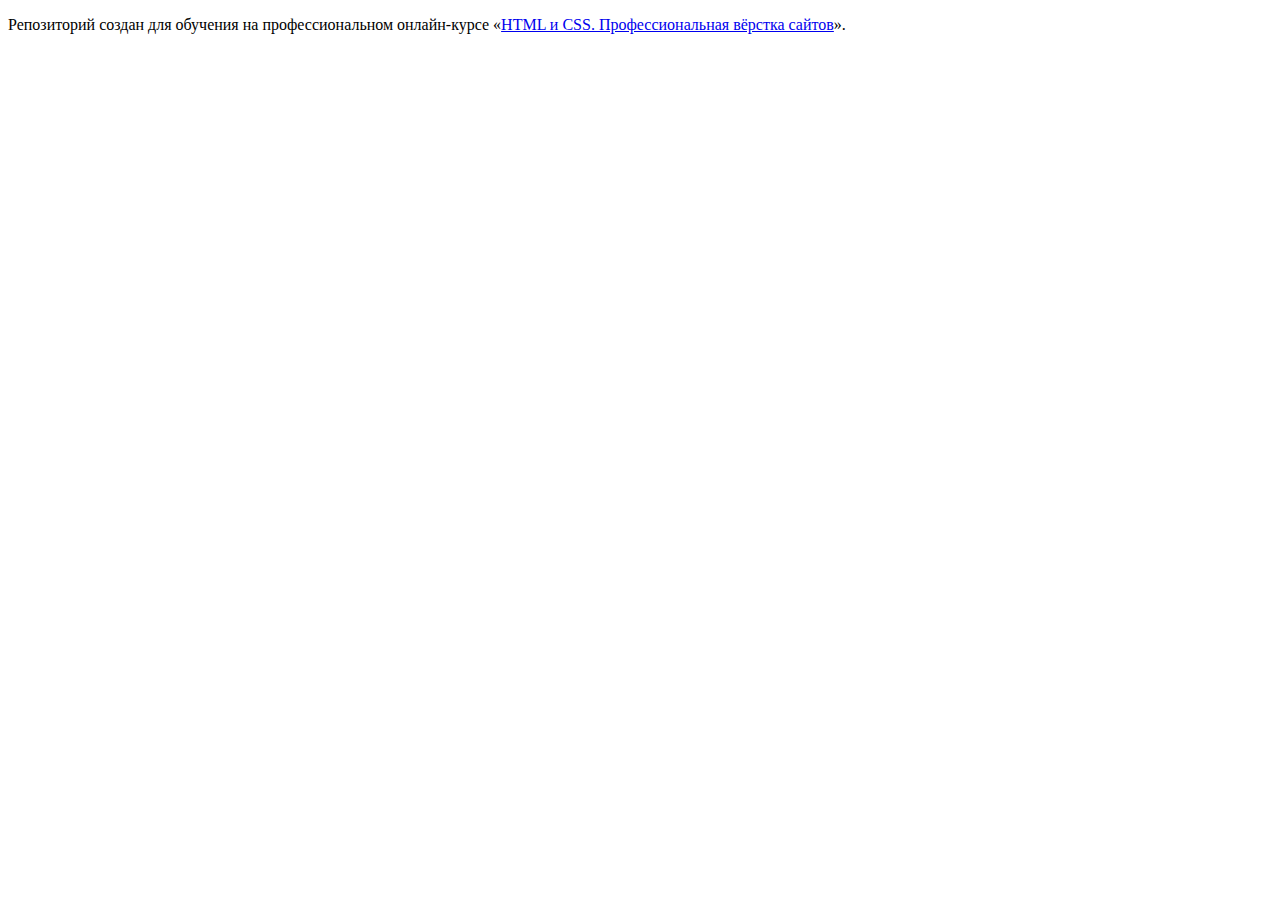
==== index.html @ 51ecc634 ":hatching_chick:" ====
<!DOCTYPE html>
<html lang="ru">
  <head>
    <meta charset="utf-8">
    <title>HTML Academy: Седона</title>
  </head>
  <body>

    <p>Репозиторий создан для обучения на профессиональном онлайн‑курсе «<a href="https://htmlacademy.ru/intensive/htmlcss">HTML и CSS. Профессиональная вёрстка сайтов</a>».</p>

  </body>
</html>
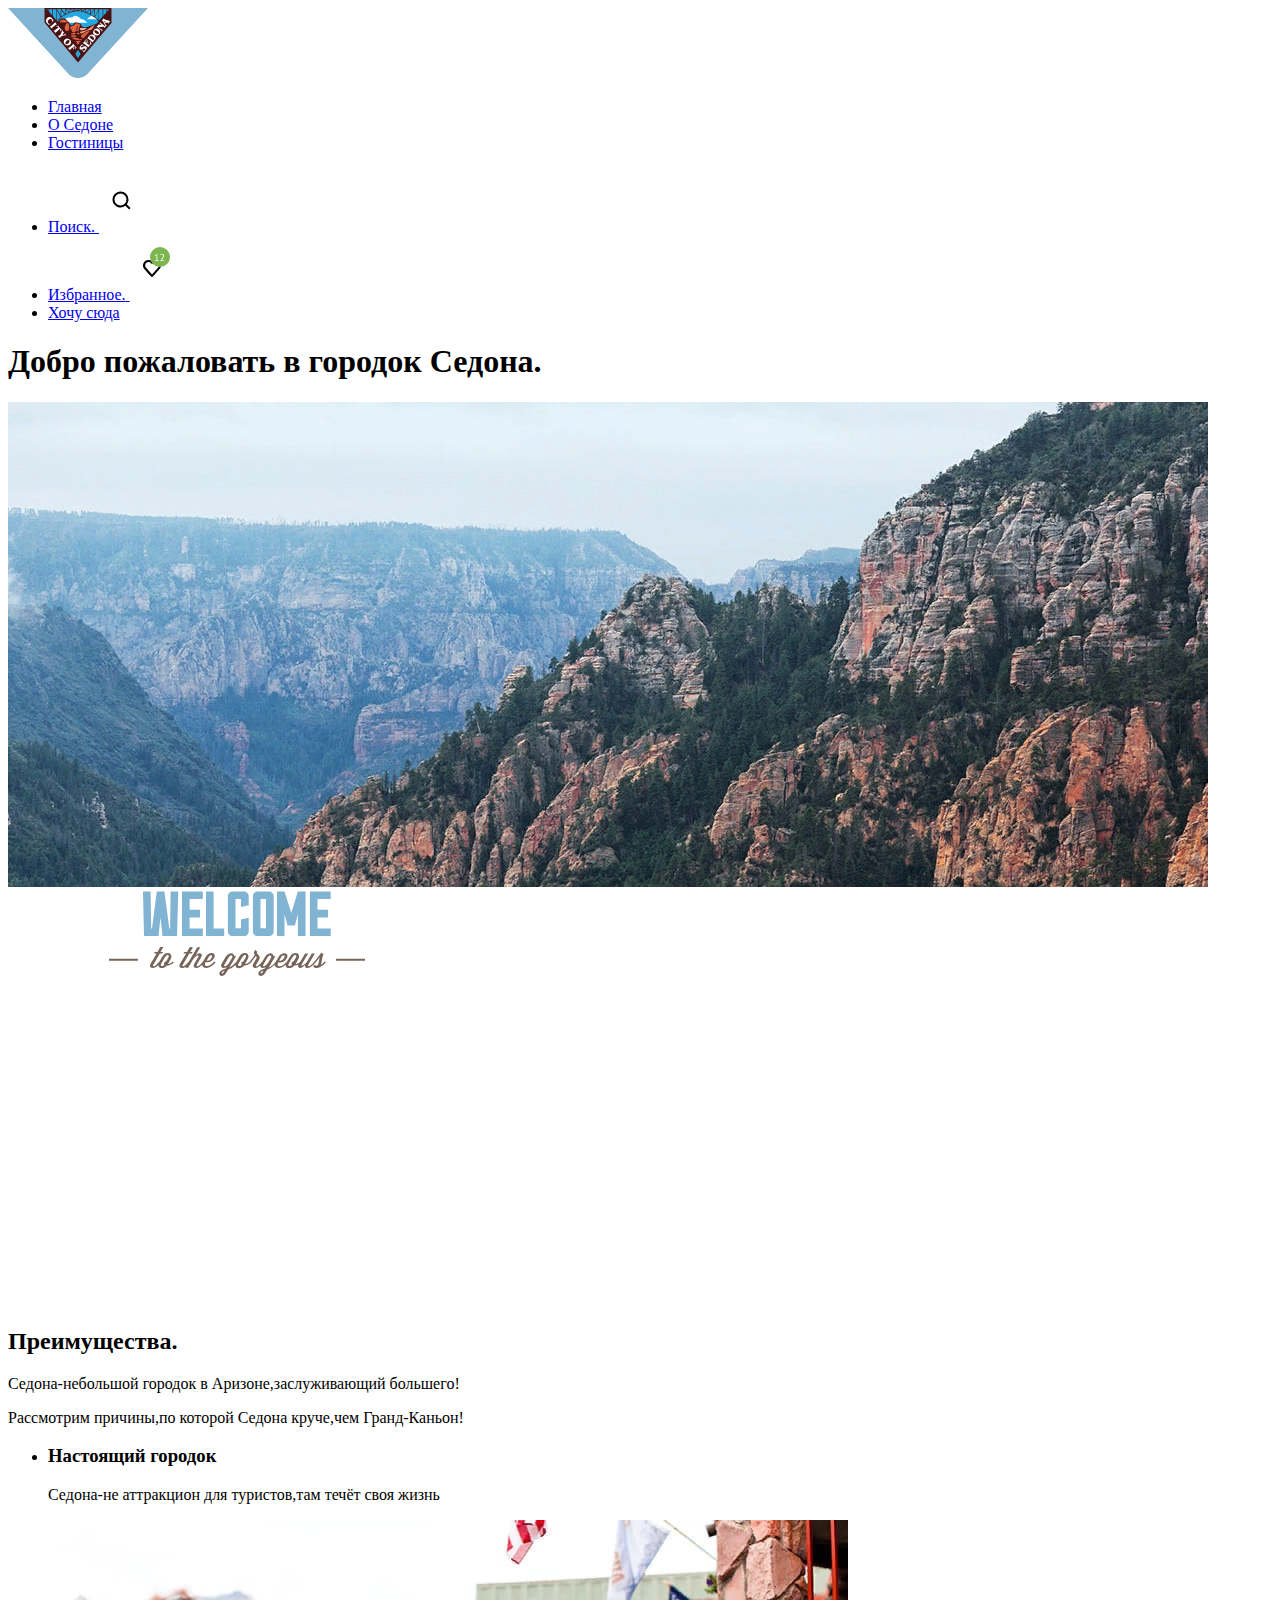
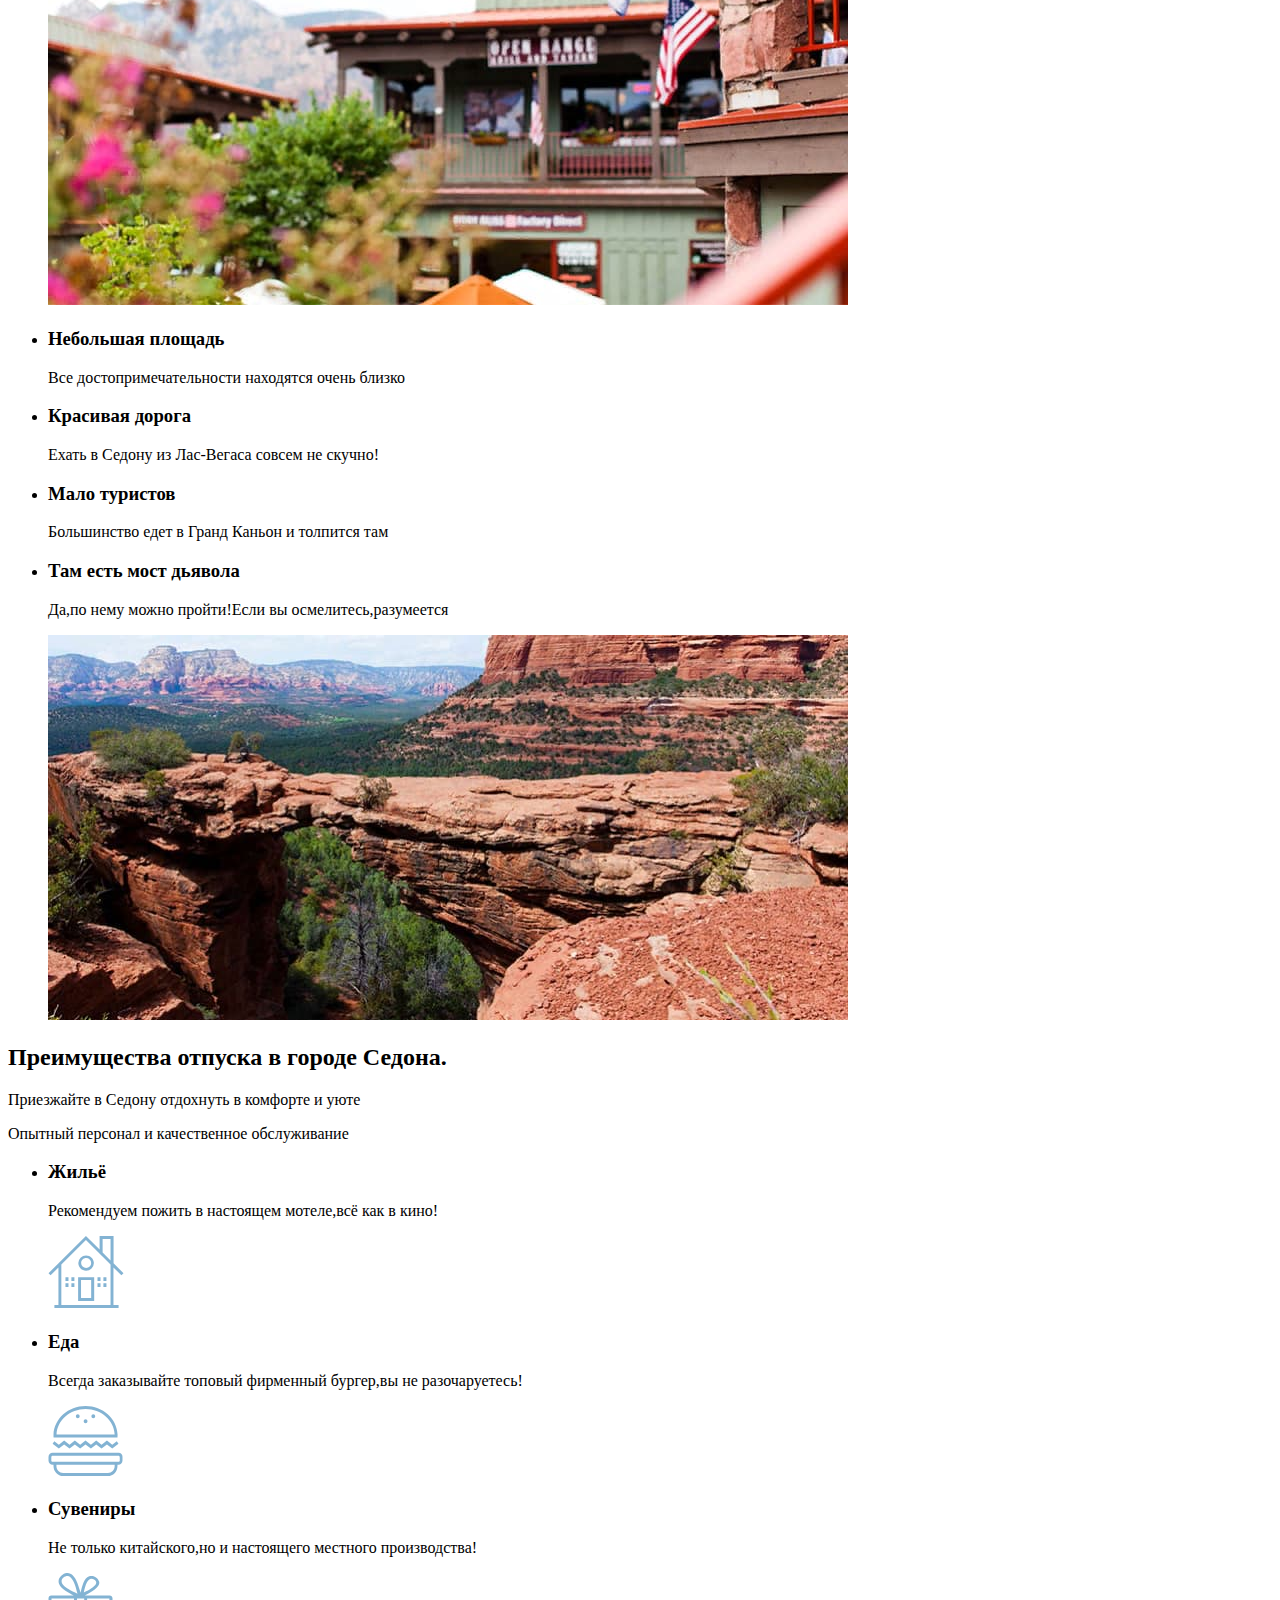
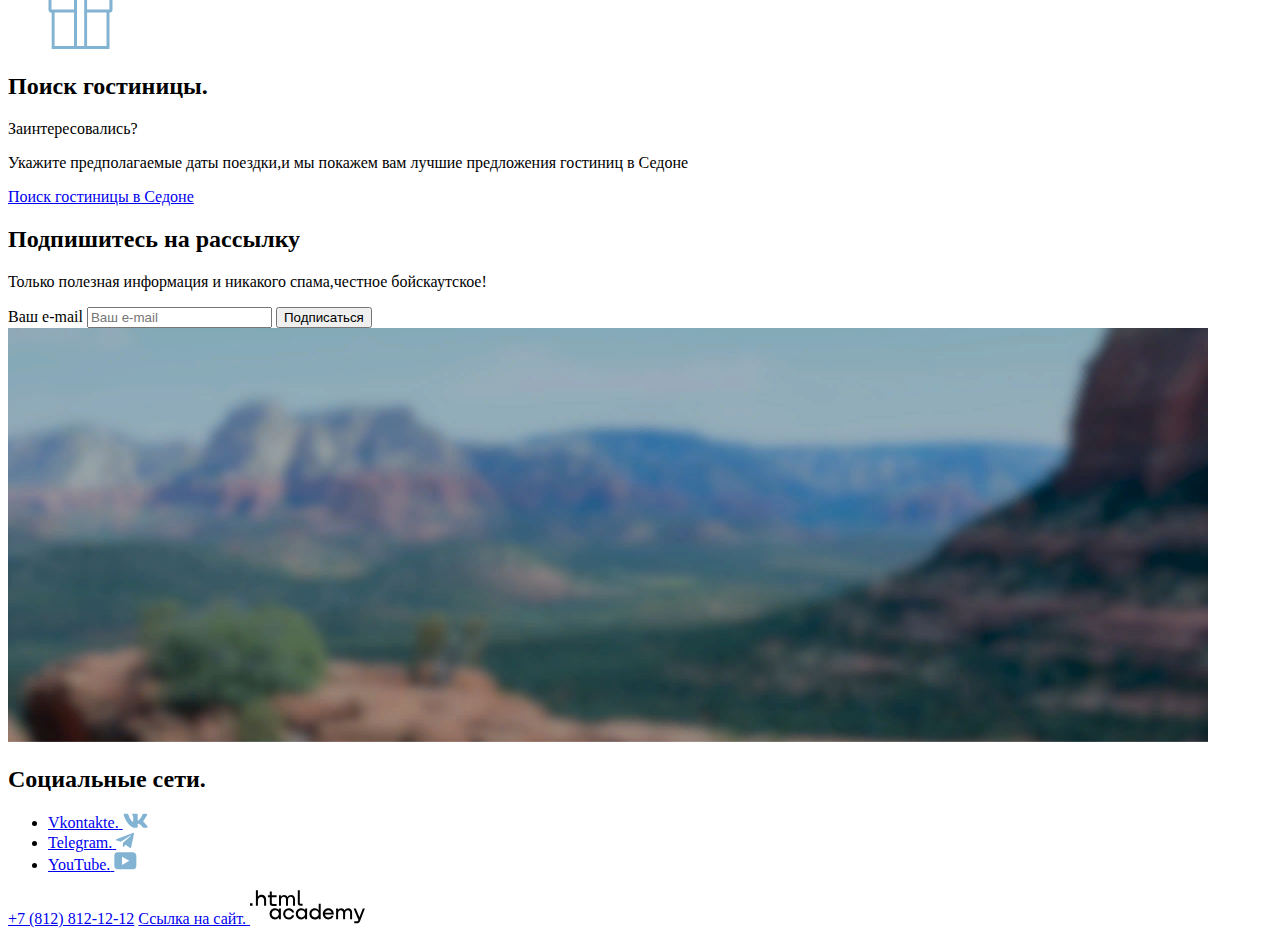
==== commit 72b958ff: "Сделал графику всех страниц" ====
--- a/index.html
+++ b/index.html
@@ -5,8 +5,161 @@
     <title>HTML Academy: Седона</title>
   </head>
   <body>
+    <div class="container">
+    <header class="page-header">
+      <nav class="navigation">
+        <a class="navigation-logo" href="#">
+          <img class="page-header-logo" src="images/logo.svg" alt="Логотип города Седона" width="140" height="70">
+        </a>
+        <ul class="navigation-list">
+          <li class="navigation-item">
+            <a class="navigation-link" href="#">Главная</a>
+          </li>
+          <li class="navigation-item">
+            <a class="navigation-link" href="#">О Седоне</a>
+          </li>
+          <li class="navigation-item">
+            <a class="navigation-link" href="#">Гостиницы</a>
+          </li>
+         </ul>
+        <ul class="navigation-list navigation-user">
+          <li class="navigation-item">
+            <a class="navigation-link" href="#">
+              <span class="visually-hidden">Поиск.</span>
+              <img class="page-header-search" src="images/search.svg" alt="Поиск" width="44" height="64">
+            </a>
+          </li>
+          <li class="navigation-item">
+            <a class="navigation-link" href="#">
+              <span class="visually-hidden">Избранное.</span>
+              <img class="page-header-favorites" src="images/favorites.svg" alt="Избранное" width="44" height="64">
+            </a>
+          </li>
+          <li class="navigation-item">
+            <a class="navigation-link button" href="#">Хочу сюда
+            </a>
+          </li>
+        </ul>
+      </nav>
+    </header>
+    <main class="main-index">
+      <h1 class="visually-hidden">Добро пожаловать в городок Седона.</h1>
+      <img class="logo" src="images/index-background.png"
+        alt="Живописные скалы в Седоне,штат Аризона,США" width="1200" height="485">
+      <img class="logo-sedona" src="images/welcom-2.svg" alt="Добро пожаловать в Седону" width="458" height="352">
+      <img class="logo-sedona-footer" src="images/vector-sedona.svg" alt="Нижний колонитул"
+      width="1200" height="57">
 
-    <p>Репозиторий создан для обучения на профессиональном онлайн‑курсе «<a href="https://htmlacademy.ru/intensive/htmlcss">HTML и CSS. Профессиональная вёрстка сайтов</a>».</p>
-
+      <section class="advantages">
+        <h2 class="visually-hidden">Преимущества.</h2>
+        <p class="advantages-title">Седона-небольшой городок в Аризоне,заслуживающий большего!</p>
+        <p class="advantages-subtitle">Рассмотрим причины,по которой Седона круче,чем Гранд-Каньон!</p>
+        <ul class="advantages-list">
+          <li class="advantages-item">
+            <h3 class="advantages-heading">Настоящий городок</h3>
+            <p class="advantages-description">Седона-не аттракцион для туристов,там течёт своя жизнь</p>
+            <img class="advantages-image" src="images/photo-1.jpg" alt="Кафе в городе Седона"
+             width="800" height="385">
+        </li>
+        <li class="advantages-item">
+          <h3 class="advantages-heading">Небольшая площадь</h3>
+          <p class="advantages-description">Все достопримечательности находятся очень близко</p>
+        </li>
+        <li class="advantages-item">
+          <h3 class="advantages-heading">Красивая дорога</h3>
+          <p class="advantages-description">Ехать в Седону из Лас-Вегаса совсем не скучно!</p>
+        </li>
+        <li class="advantages-item">
+          <h3 class="advantages-heading">Мало туристов</h3>
+          <p class="advantages-description">Большинство едет в Гранд Каньон и толпится там</p>
+        </li>
+        <li class="advantages-item">
+          <h3 class="advantages-heading">Там есть мост дьявола</h3>
+          <p class="advantages-description">Да,по нему можно пройти!Если вы осмелитесь,разумеется</p>
+          <img class="advantages-image" src="images/photo-2.jpg" alt="Мост дьявола"
+            width="800" height="385">
+        </li>
+        </ul>
+      </section>
+      <section class="advice">
+        <h2 class="visually-hidden">Преимущества отпуска в городе Седона.</h2>
+        <p class="advice-title">Приезжайте в Седону отдохнуть в комфорте и уюте</p>
+        <p class="advice-subtitle">Опытный персонал и качественное обслуживание</p>
+        <ul class="advice-list">
+          <li class="advice-item">
+            <h3 class="advice-heading">Жильё</h3>
+            <p class="advice-description">Рекомендуем пожить в настоящем мотеле,всё как в кино!</p>
+            <img class="advice-images" src="images/house.svg" alt="Дом" width="76" height="72">
+          </li>
+          <li class="advice-item">
+            <h3 class="advice-heading">Еда</h3>
+            <p class="advice-description">Всегда заказывайте топовый фирменный бургер,вы не разочаруетесь!</p>
+            <img class="advice-images" src="images/food.svg" alt="Еда" width="75" height="70">
+          </li>
+          <li class="advice-item">
+            <h3 class="advice-heading">Сувениры</h3>
+            <p class="advice-description">Не только китайского,но и настоящего местного производства!</p>
+            <img class="advice-images" src="images/souvenir.svg" alt="Сувениры" width="65" height="76">
+          </li>
+        </ul>
+      </section>
+      <section class="hotel-search">
+        <h2 class="visually-hidden">Поиск гостиницы.</h2>
+        <p class="hotel-title">Заинтересовались?</p>
+        <p class="hotel-subtitle">Укажите предполагаемые даты поездки,и мы покажем вам лучшие предложения
+         гостиниц в Седоне</p>
+         <a class="button hotel-search-button" href="#">Поиск гостиницы в Седоне</a>
+      </section>
+        <section class="newsletter">
+          <h2 class="page-title">Подпишитесь на рассылку</h2>
+          <p class="about-text">Только полезная информация и никакого спама,честное бойскаутское!</p>
+          <form class="newsletter-form" action="https://echo.htmlacademy.ru/" method="post">
+            <label>
+            <span class="visually-hidden">Ваш e-mail</span>
+            <input class="newsletter-field" type="email" name="newsletter-email" placeholder="Ваш e-mail"
+            id="newsletter-email" required>
+            </label>
+            <button class="button newsletter-button" type="submit">Подписаться</button>
+              </form>
+              <img class="newsletter-subscribe" src="images/subscribe.png" alt="Скалы в солнечный день"
+              width="1200" height="414.86">
+        </section>
+    </main>
+        <footer class="page-footer">
+          <section class="footer-social">
+            <h2 class="visually-hidden">Социальные сети.</h2>
+            <ul class="footer-social-list">
+              <li class="footer-social-item">
+                <a class="footer-social-icon" href="https://vk.com/htmlacademy" target="_blank" rel="nofollow">
+                  <span class="visually-hidden">Vkontakte.</span>
+                  <img class="footer-social-media" src="images/vk.svg" alt="Вконтакте"
+                  width="25" height="15">
+               </a>
+            </li>
+            <li class="footer-social-item">
+              <a class="footer-social-icon" href="https://t.me/htmlacademy" target="_blank" rel="nofollow">
+                <span class="visually-hidden">Telegram.</span>
+                <img class="footer-social-media" src="images/tg.svg" alt="Телеграм"
+                width="18" height="16">
+              </a>
+            </li>
+            <li class="footer-social-item">
+              <a class="footer-social-icon" href="https://www.youtube.com/user/htmlacademyru" target="_blank"
+              rel="nofollow">
+                <span class="visually-hidden">YouTube.</span>
+                <img class="footer-social-media" src="images/youtube.svg" alt="Ютуб"
+                width="23" height="18">
+              </a>
+            </li>
+            </ul>
+          </section>
+         <a class="footer-phone" rel="nofollow" href="tel:+78128121212">+7 (812) 812-12-12</a>
+         <a class="footer-link" rel="nofollow" href="https://htmlacademy.ru/">
+          <span class="visually-hidden">Ссылка на сайт.</span>
+          <img class="footer-social-logo" src="images/html-academy.svg" alt="Логотип"
+          width="115" height="34">
+         </a>
+        </footer>
+      </div>
   </body>
 </html>
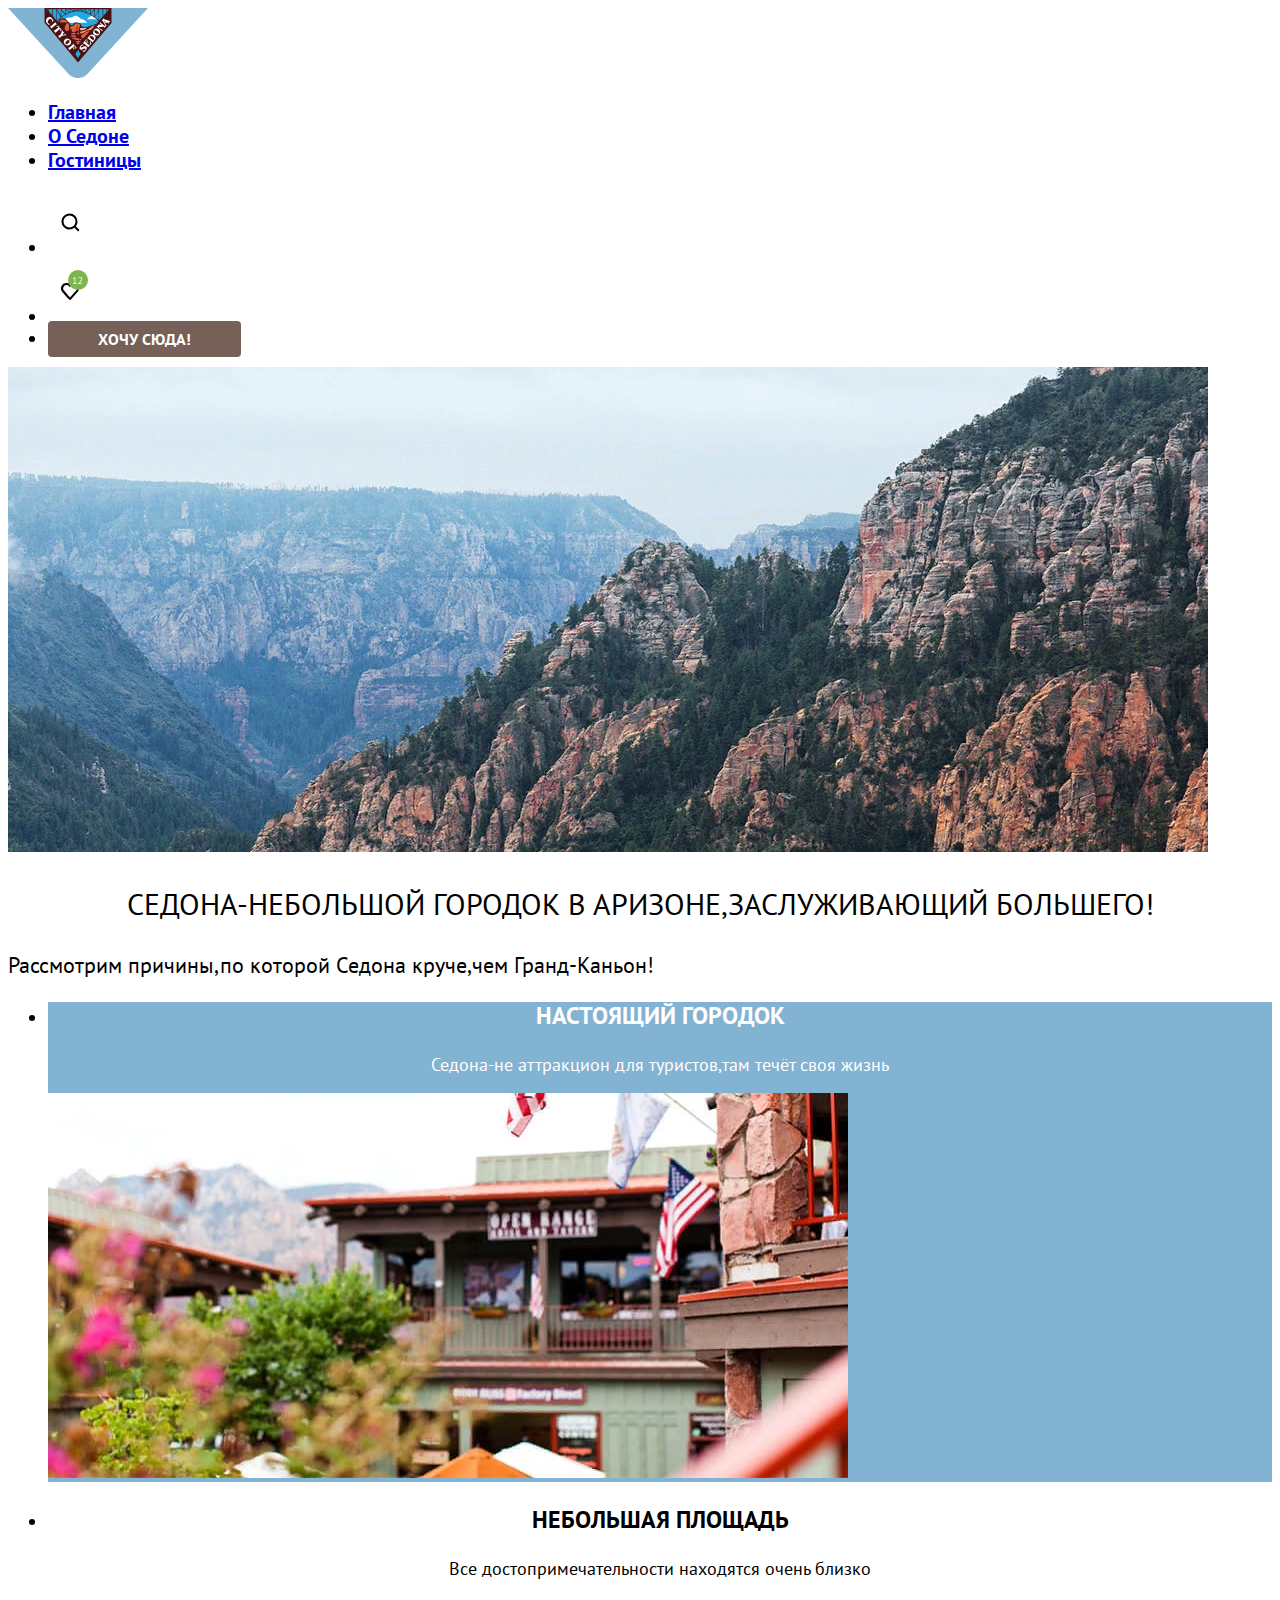
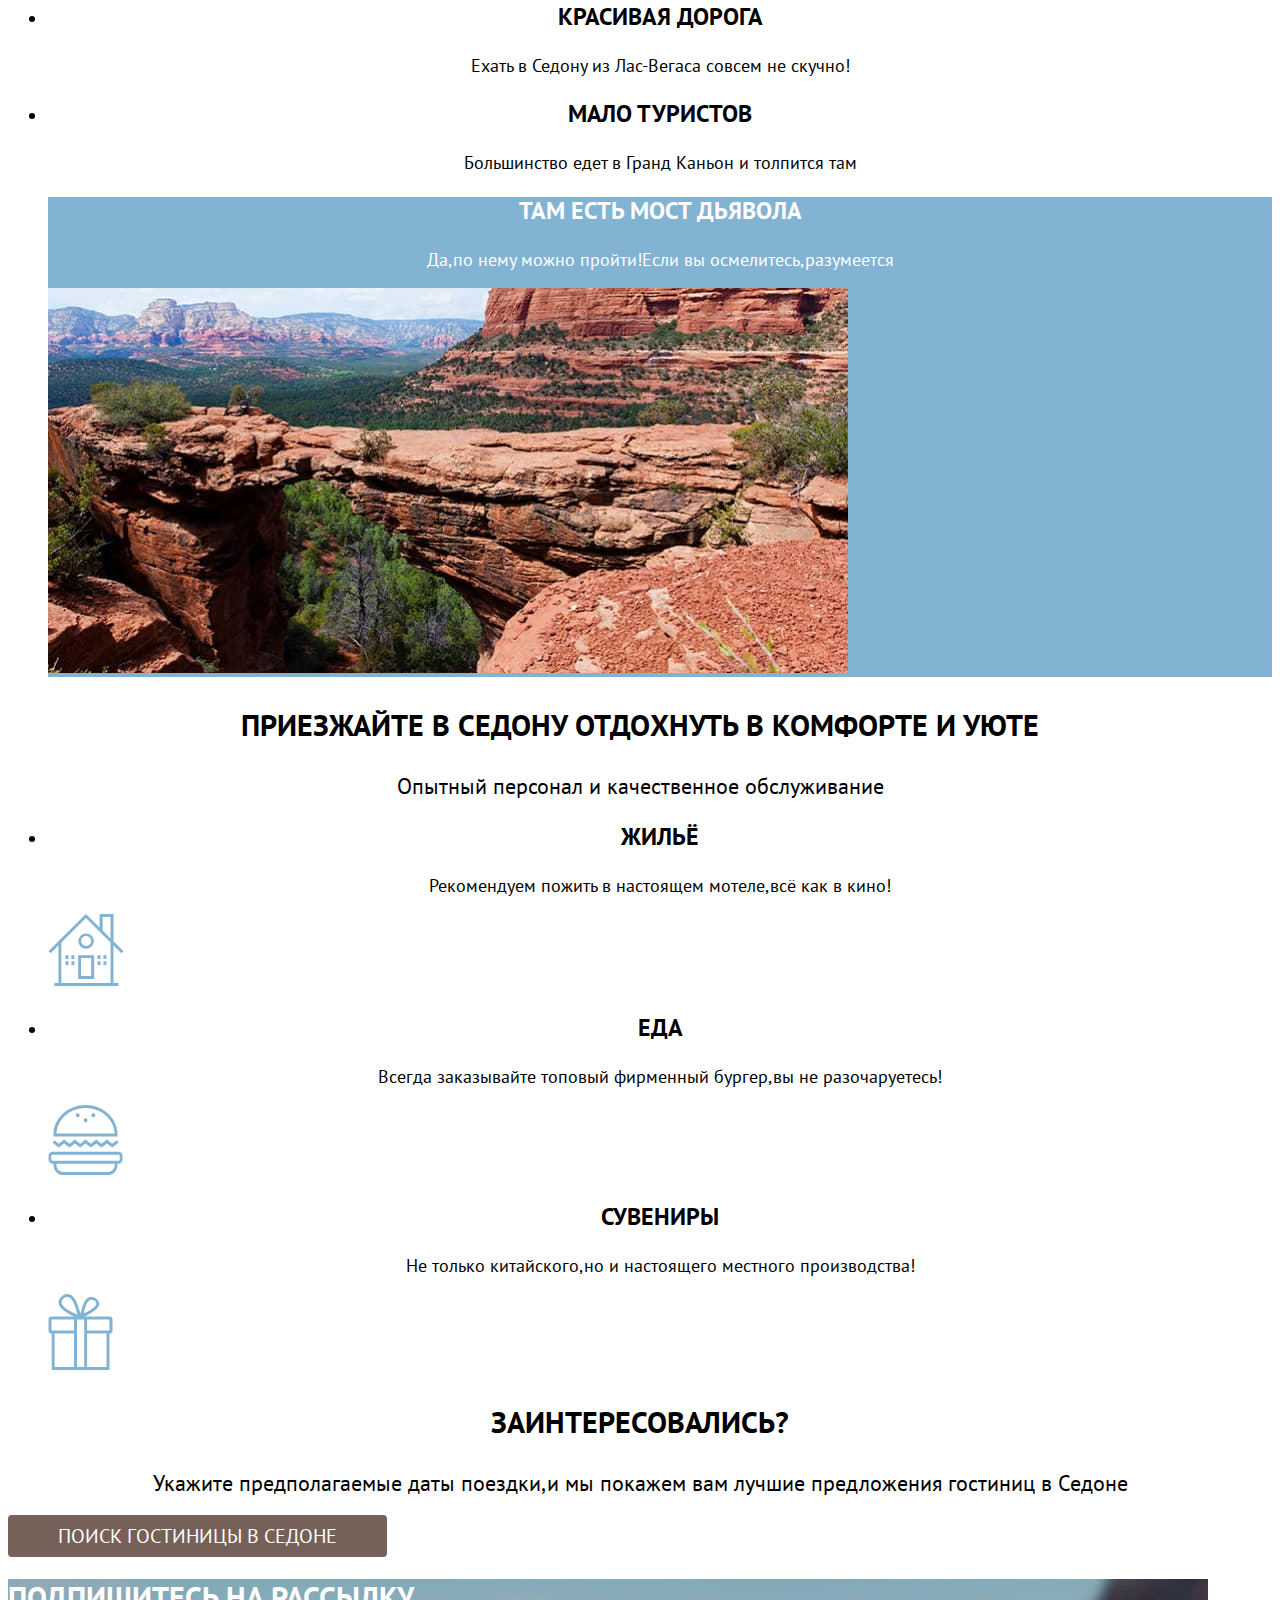
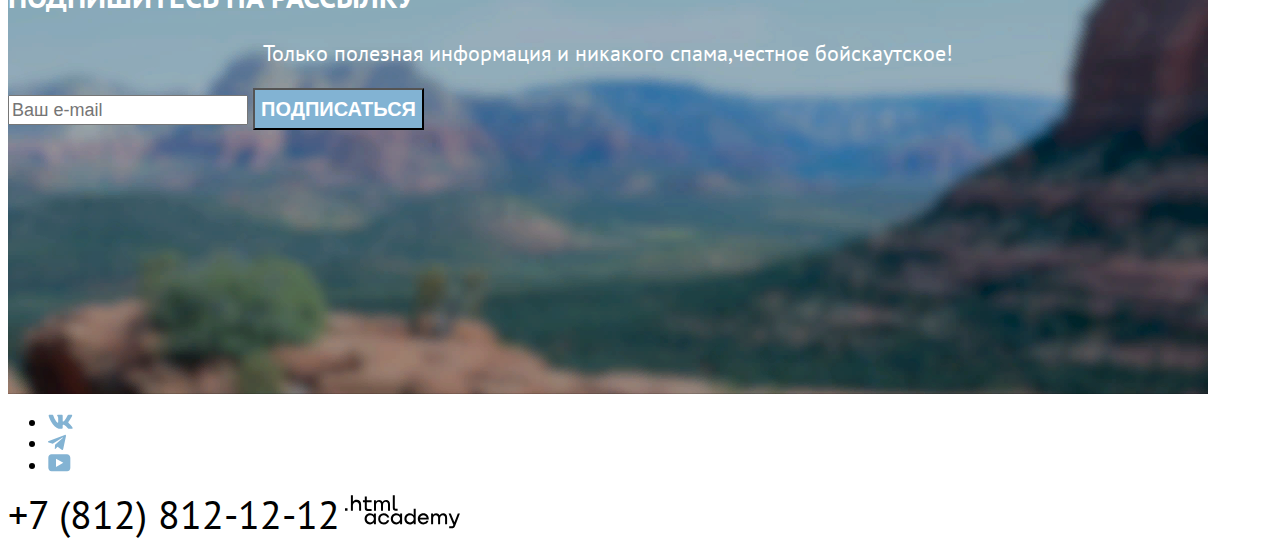
==== commit 9302cd86: "Merge 536b052a98485a7c44fe74e5a2cd2335be27c786 into c5bea29e6fd5b16d858644f5ea428c723d8ffb26" ====
--- a/index.html
+++ b/index.html
@@ -3,13 +3,16 @@
   <head>
     <meta charset="utf-8">
     <title>HTML Academy: Седона</title>
+    <link rel="stylesheet" href="styles/styles.css">
+    <link rel="icon" href="favicon.ico">
+    <link rel="icon" type="image/png" href="images/favicon.png">
   </head>
   <body>
     <div class="container">
     <header class="page-header">
       <nav class="navigation">
         <a class="navigation-logo" href="#">
-          <img class="page-header-logo" src="images/logo.svg" alt="Логотип города Седона" width="140" height="70">
+          <img class="page-header-logo" src="images/logo.svg" alt="Логотип города Седона." width="140" height="70">
         </a>
         <ul class="navigation-list">
           <li class="navigation-item">
@@ -24,31 +27,30 @@
          </ul>
         <ul class="navigation-list navigation-user">
           <li class="navigation-item">
-            <a class="navigation-link" href="#">
+            <a class="navigation-link navigation-icon-search" href="#">
               <span class="visually-hidden">Поиск.</span>
-              <img class="page-header-search" src="images/search.svg" alt="Поиск" width="44" height="64">
             </a>
           </li>
           <li class="navigation-item">
             <a class="navigation-link" href="#">
               <span class="visually-hidden">Избранное.</span>
-              <img class="page-header-favorites" src="images/favorites.svg" alt="Избранное" width="44" height="64">
+              <img class="page-header-favorites" src="images/favorites.svg" alt="Избранное." width="44" height="64">
             </a>
           </li>
           <li class="navigation-item">
-            <a class="navigation-link button" href="#">Хочу сюда
+            <a class="navigation-link button-navigation" href="#">ХОЧУ СЮДА!
             </a>
           </li>
         </ul>
       </nav>
     </header>
     <main class="main-index">
+
       <h1 class="visually-hidden">Добро пожаловать в городок Седона.</h1>
       <img class="logo" src="images/index-background.png"
-        alt="Живописные скалы в Седоне,штат Аризона,США" width="1200" height="485">
-      <img class="logo-sedona" src="images/welcom-2.svg" alt="Добро пожаловать в Седону" width="458" height="352">
-      <img class="logo-sedona-footer" src="images/vector-sedona.svg" alt="Нижний колонитул"
-      width="1200" height="57">
+          alt="Живописные скалы в Седоне,штат Аризона,США." width="1200" height="485">
+
+
 
       <section class="advantages">
         <h2 class="visually-hidden">Преимущества.</h2>
@@ -56,10 +58,12 @@
         <p class="advantages-subtitle">Рассмотрим причины,по которой Седона круче,чем Гранд-Каньон!</p>
         <ul class="advantages-list">
           <li class="advantages-item">
+            <div class="advantages-house">
             <h3 class="advantages-heading">Настоящий городок</h3>
             <p class="advantages-description">Седона-не аттракцион для туристов,там течёт своя жизнь</p>
-            <img class="advantages-image" src="images/photo-1.jpg" alt="Кафе в городе Седона"
+            <img class="advantages-image" src="images/photo-1.jpg" alt="Кафе в городе Седона."
              width="800" height="385">
+            </div>
         </li>
         <li class="advantages-item">
           <h3 class="advantages-heading">Небольшая площадь</h3>
@@ -73,12 +77,15 @@
           <h3 class="advantages-heading">Мало туристов</h3>
           <p class="advantages-description">Большинство едет в Гранд Каньон и толпится там</p>
         </li>
+        <div class="advantages-house">
         <li class="advantages-item">
           <h3 class="advantages-heading">Там есть мост дьявола</h3>
           <p class="advantages-description">Да,по нему можно пройти!Если вы осмелитесь,разумеется</p>
-          <img class="advantages-image" src="images/photo-2.jpg" alt="Мост дьявола"
+          <img class="advantages-image" src="images/photo-2.jpg" alt="Мост дьявола."
             width="800" height="385">
+
         </li>
+        </div>
         </ul>
       </section>
       <section class="advice">
@@ -89,17 +96,17 @@
           <li class="advice-item">
             <h3 class="advice-heading">Жильё</h3>
             <p class="advice-description">Рекомендуем пожить в настоящем мотеле,всё как в кино!</p>
-            <img class="advice-images" src="images/house.svg" alt="Дом" width="76" height="72">
+            <img class="advice-images" src="images/house.svg" alt="Дом." width="76" height="72">
           </li>
           <li class="advice-item">
             <h3 class="advice-heading">Еда</h3>
             <p class="advice-description">Всегда заказывайте топовый фирменный бургер,вы не разочаруетесь!</p>
-            <img class="advice-images" src="images/food.svg" alt="Еда" width="75" height="70">
+            <img class="advice-images" src="images/food.svg" alt="Еда." width="75" height="70">
           </li>
           <li class="advice-item">
             <h3 class="advice-heading">Сувениры</h3>
             <p class="advice-description">Не только китайского,но и настоящего местного производства!</p>
-            <img class="advice-images" src="images/souvenir.svg" alt="Сувениры" width="65" height="76">
+            <img class="advice-images" src="images/souvenir.svg" alt="Сувениры." width="65" height="76">
           </li>
         </ul>
       </section>
@@ -108,7 +115,7 @@
         <p class="hotel-title">Заинтересовались?</p>
         <p class="hotel-subtitle">Укажите предполагаемые даты поездки,и мы покажем вам лучшие предложения
          гостиниц в Седоне</p>
-         <a class="button hotel-search-button" href="#">Поиск гостиницы в Седоне</a>
+         <a class="button-search" href="#">Поиск гостиницы в Седоне</a>
       </section>
         <section class="newsletter">
           <h2 class="page-title">Подпишитесь на рассылку</h2>
@@ -121,8 +128,6 @@
             </label>
             <button class="button newsletter-button" type="submit">Подписаться</button>
               </form>
-              <img class="newsletter-subscribe" src="images/subscribe.png" alt="Скалы в солнечный день"
-              width="1200" height="414.86">
         </section>
     </main>
         <footer class="page-footer">
@@ -132,14 +137,14 @@
               <li class="footer-social-item">
                 <a class="footer-social-icon" href="https://vk.com/htmlacademy" target="_blank" rel="nofollow">
                   <span class="visually-hidden">Vkontakte.</span>
-                  <img class="footer-social-media" src="images/vk.svg" alt="Вконтакте"
+                  <img class="footer-social-media" src="images/vk.svg" alt="Вконтакте."
                   width="25" height="15">
                </a>
             </li>
             <li class="footer-social-item">
               <a class="footer-social-icon" href="https://t.me/htmlacademy" target="_blank" rel="nofollow">
                 <span class="visually-hidden">Telegram.</span>
-                <img class="footer-social-media" src="images/tg.svg" alt="Телеграм"
+                <img class="footer-social-media" src="images/tg.svg" alt="Телеграм."
                 width="18" height="16">
               </a>
             </li>
@@ -147,7 +152,7 @@
               <a class="footer-social-icon" href="https://www.youtube.com/user/htmlacademyru" target="_blank"
               rel="nofollow">
                 <span class="visually-hidden">YouTube.</span>
-                <img class="footer-social-media" src="images/youtube.svg" alt="Ютуб"
+                <img class="footer-social-media" src="images/youtube.svg" alt="Ютуб."
                 width="23" height="18">
               </a>
             </li>
@@ -156,7 +161,7 @@
          <a class="footer-phone" rel="nofollow" href="tel:+78128121212">+7 (812) 812-12-12</a>
          <a class="footer-link" rel="nofollow" href="https://htmlacademy.ru/">
           <span class="visually-hidden">Ссылка на сайт.</span>
-          <img class="footer-social-logo" src="images/html-academy.svg" alt="Логотип"
+          <img class="footer-social-logo" src="images/html-academy.svg" alt="Логотип."
           width="115" height="34">
          </a>
         </footer>
--- a/styles/styles.css
+++ b/styles/styles.css
@@ -0,0 +1,270 @@
+@font-face {
+  font-family: "PT Sans";
+  font-style: normal;
+  font-weight: 400;
+  src: url("../fonts/ptsans-400.woff2") format("woff2");
+  font-display: swap;
+
+}
+
+@font-face {
+  font-family: "PT Sans";
+  font-style: normal;
+  font-weight: 700;
+  src: url("../fonts/ptsans-700.woff2") format("woff2");
+  font-display: swap;
+}
+
+body{
+  font-family: "PT Sans", sans-serif;
+  font-size: 18px;
+  line-height: 21px;
+  background-color: #ffffff;
+  color: black;
+}
+
+.page-header {
+  background-color: #ffffff;
+  color: black;
+}
+
+.navigation-link{
+  font-size: 20px;
+  line-height: 24px;
+  font-weight: 700;
+  text-transform: capitalize;
+
+}
+.button-navigation {
+  font-size: 16px;
+  line-height: 20px;
+  color: #ffffff;
+  background-color: #756157;
+  border-radius: 4px;
+  padding: 8px 50px;
+  gap: 10px;
+  text-decoration: none;
+}
+
+.main-index {
+  background-color:#ffffff;
+  color: black;
+  ;
+}
+.advantages-title {
+  font-size: 30px;
+  line-height: 36px;
+  text-transform: uppercase;
+  text-align: center;
+}
+
+.advantages-subtitle {
+  font-size: 22px;
+  line-height: 26px;
+  font-weight: 400;
+}
+.advantages-house {
+  color: #ffffff;
+  background-color: #82b3d3;
+}
+
+.advantages-heading {
+  font-size: 24px;
+  line-height: 28px;
+  font-weight: 700;
+  text-transform: uppercase;
+  text-align: center;
+}
+
+.advantages-description{
+  font-weight: 400;
+  text-align: center;
+}
+
+.advice-title {
+  font-size: 30px;
+  line-height: 36px;
+  font-weight: 700;
+  text-align: center;
+  text-transform: uppercase;
+}
+
+.advice-subtitle {
+  font-size: 22px;
+  line-height: 26px;
+  font-weight: 400;
+  text-align: center;
+}
+
+.advice-heading {
+  font-size: 24px;
+  line-height: 28px;
+  font-weight: 700;
+  text-align: center;
+  text-transform: uppercase;
+}
+
+.advice-description {
+  text-align: center;
+  font-weight: 400;
+}
+
+.hotel-title {
+  font-size: 30px;
+  line-height: 36px;
+  font-weight: 700;
+  text-align: center;
+  text-transform: uppercase;
+}
+
+.hotel-subtitle {
+  font-size: 22px;
+  line-height: 26px;
+  font-weight: 400;
+  text-align: center;
+}
+
+.button-search {
+  font-size: 20px;
+  line-height: 36px;
+  text-align: center;
+  text-transform: uppercase;
+  align-items: center;
+  color: #ffffff;
+  background-color: #756157;
+  border-radius: 4px;
+  padding: 8px 50px;
+  gap: 10px;
+  text-decoration: none;
+}
+
+.newsletter {
+  background-image: url("../images/subscribe.png");
+  color: #ffffff;
+  background-color: black;
+  width: 1200px;
+  height: 415px;
+  background-size: auto;
+  background-repeat: no-repeat;
+}
+
+.page-title {
+  font-size: 30px;
+  line-height: 36px;
+  font-weight: 700;
+  text-transform: uppercase;
+}
+
+.about-text {
+  font-size: 22px;
+  line-height: 26px;
+  font-weight: 400;
+  text-align: center;
+}
+
+.newsletter-button{
+  background-color: #82b3d3;
+  color: #ffffff;
+  font-size: 20px;
+  line-height: 36px;
+  font-weight: 700;
+  text-align: center;
+  text-transform: uppercase;
+
+}
+
+.newsletter-field{
+  font-size: 18px;
+  line-height: 24px;
+  font-weight: 400;
+  align-items: center;
+}
+
+.footer-phone {
+  font-size: 40px;
+  line-height: 40px;
+  font-weight: 400;
+  text-align: center;
+  text-transform: uppercase;
+  color: black;
+  text-decoration: none;
+}
+
+.search-hotel {
+  background-image: url("../images/background.png");
+  color: #ffffff;
+  width: 1200px;
+  height: 412px;
+}
+
+.catalog-header-title {
+  font-size: 60px;
+  line-height: 78px;
+  font-weight: 700;
+  color: #ffffff;
+}
+
+.breadcrumbs-link {
+  font-size: 16px;
+  line-height: 21px;
+  font-weight: 400;
+  color: #ffffff;
+}
+
+.filter-caption {
+  font-size: 20px;
+  line-height: 24px;
+  text-transform: capitalize;
+  font-weight: 700;
+}
+
+.filter-option {
+  font-size: 18px;
+  line-height: 23px;
+  font-weight: 400;
+}
+
+.button-select {
+  font-size: 16px;
+  line-height: 20px;
+  color: #ffffff;
+  background-color: #82b3d3;
+  text-align: center;
+  text-transform: uppercase;
+  align-items: center;
+  font-weight: 700;
+}
+
+.button-discard {
+  font-size: 16px;
+  line-height: 20px;
+  text-align: center;
+  text-transform: uppercase;
+  align-items: center;
+  font-weight: 700;
+
+}
+
+.catalog-title{
+  font-size: 30px;
+  line-height: 36px;
+  font-weight: 700;
+  text-transform: uppercase;
+}
+
+.hotel-card-title {
+  font-size: 24px;
+  line-height: 28px;
+  font-weight: 700;
+  color: black;
+  text-decoration: none;
+}
+
+.navigation-icon-search:before {
+  content: url("../images/search.svg")
+}
+
+.visually-hidden {
+  position: fixed;
+  transform: scale(0);
+}
